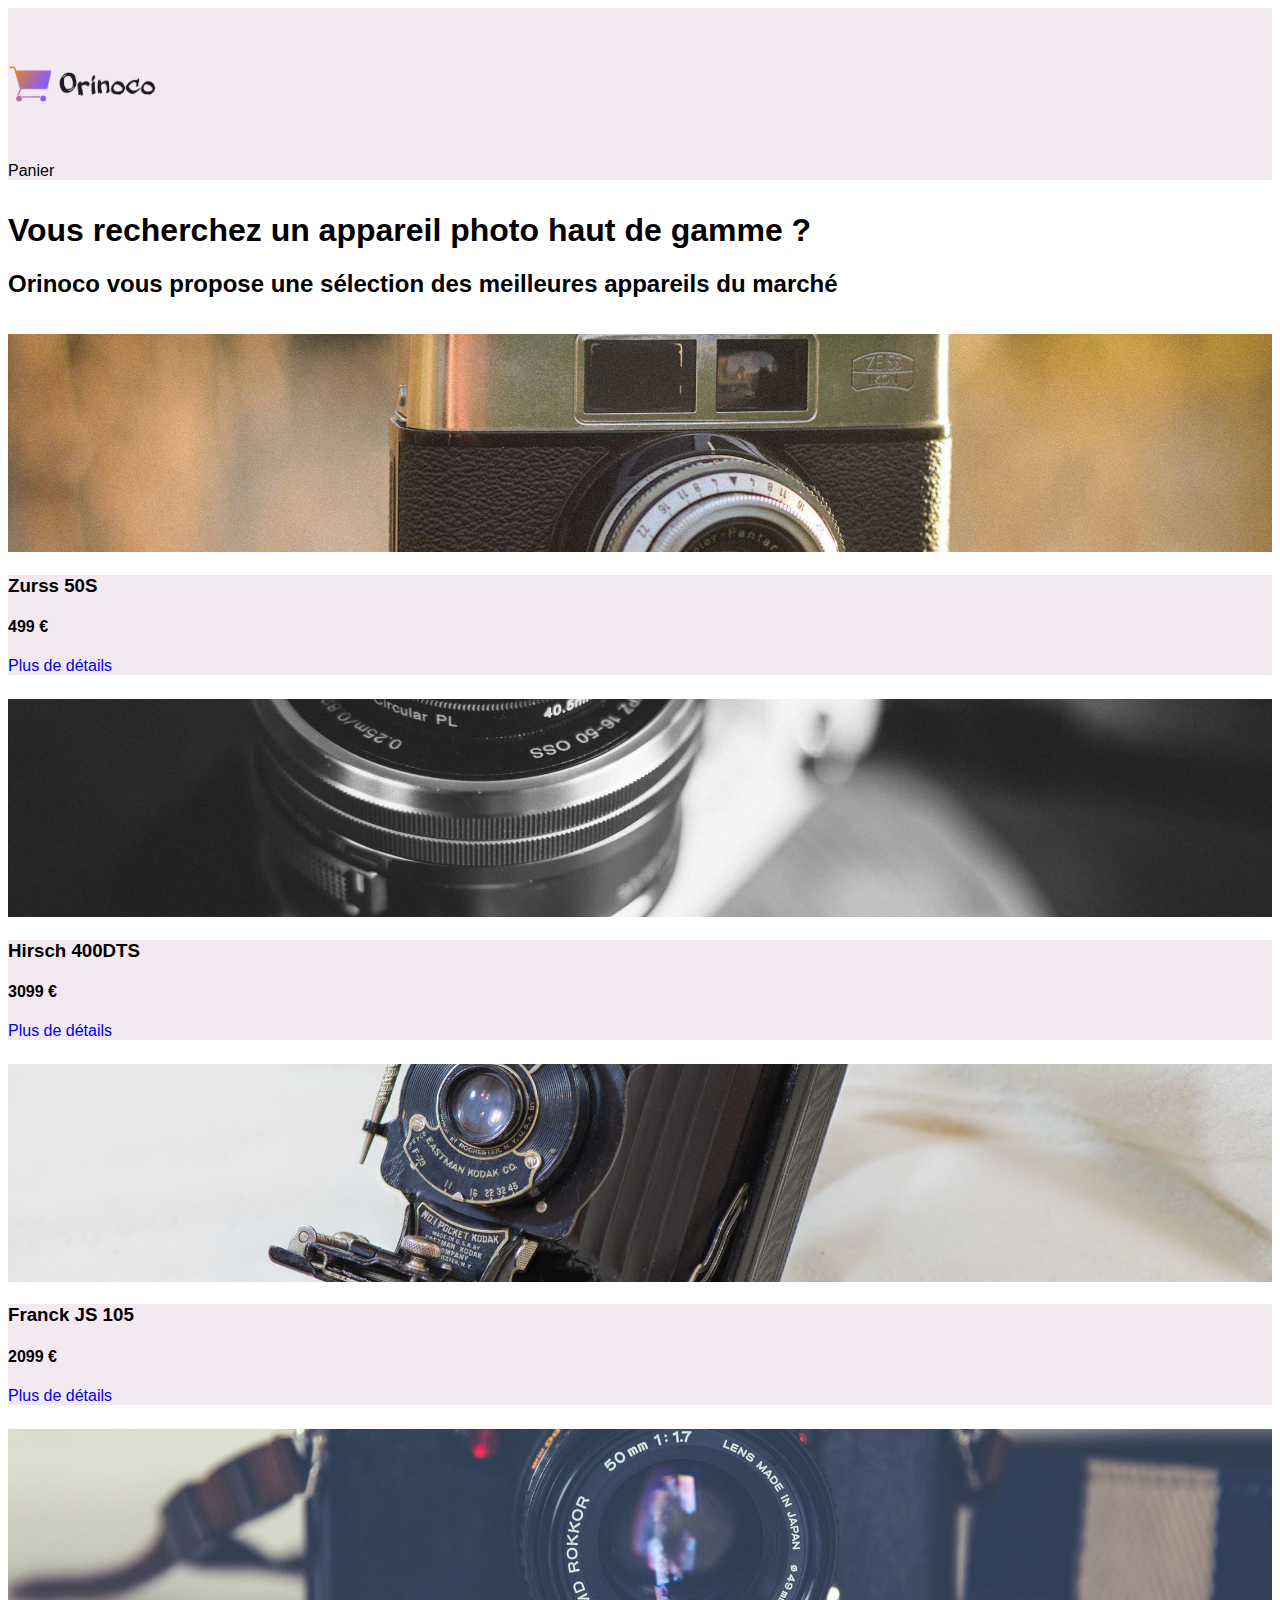
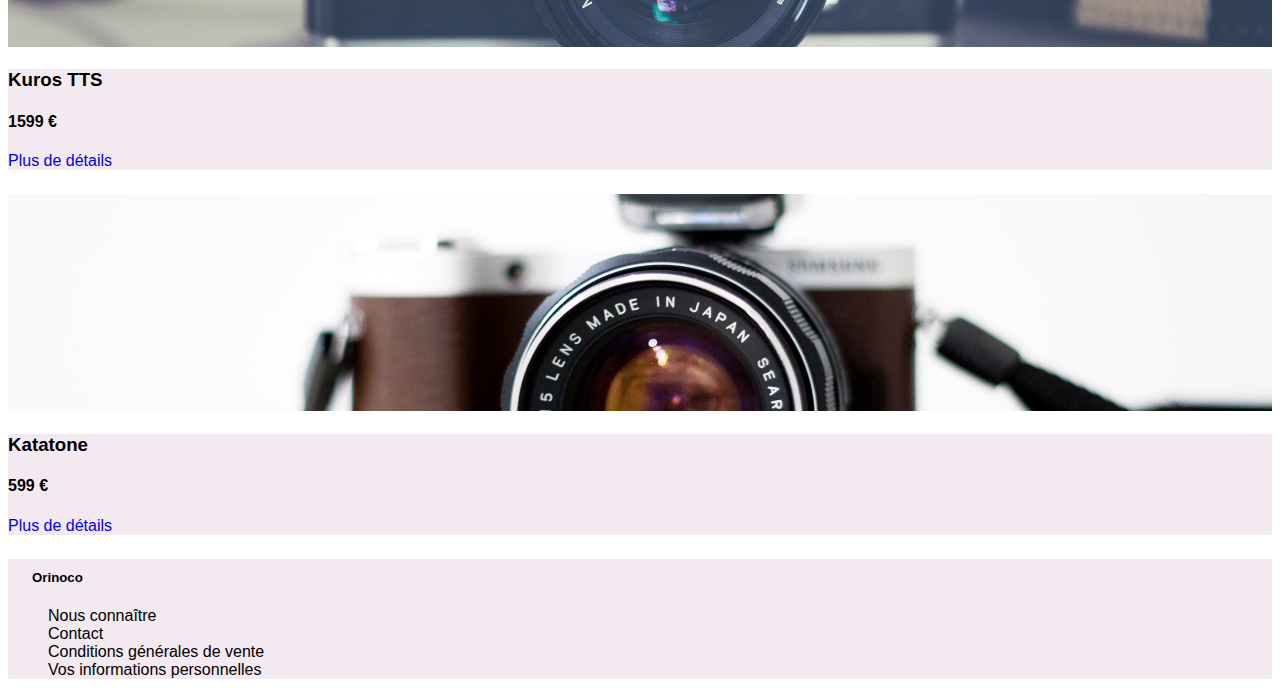
==== index.html @ 97654706 "recup" ====
<!DOCTYPE html>
<html lang="fr">
    <head>
       <meta charset="utf-8">
       <link rel="stylesheet" href="./public/css/style.css">
       <meta name="viewport" content="width=device-width, initial-scale=1.0">
       <link href="https://cdn.jsdelivr.net/npm/bootstrap@5.0.1/dist/css/bootstrap.min.css" rel="stylesheet" integrity="sha384-+0n0xVW2eSR5OomGNYDnhzAbDsOXxcvSN1TPprVMTNDbiYZCxYbOOl7+AMvyTG2x" crossorigin="anonymous">
       <link rel="stylesheet" href="https://use.fontawesome.com/releases/v5.15.2/css/all.css" integrity="sha384-vSIIfh2YWi9wW0r9iZe7RJPrKwp6bG+s9QZMoITbCckVJqGCCRhc+ccxNcdpHuYu" crossorigin="anonymous">
       <title>ORINOCO</title>
    </head>

    <body>

        <header>

            <div class="bloc d-block w-100 bgc-primary" id="header">

                <div class="container text-center">

                    <nav class="navbar row navbar-expand">

                        <a class="navbar-brand col-6" href="index.html">
                            <img src="./images/logo.png" width="150" height="150" class="logo" alt="logo"/>
                        </a>


                        <div class="col-6 basket">

                            <a href="panier.html" class="black">Panier
                            <i class="fas fa-shopping-basket"></i>
                            </a>

                        </div>
                        
                     </nav>

                </div>

            </div>

        </header>


        <main>

            <div class="bloc d-block w-100" id="titles">
                <div class="container bloc-lg text-center">
                    <div class="row">
                        <div class="col-sm-12">
                            <h1 class="heading_title1">Vous recherchez un appareil photo haut de gamme ?</h1>
                            <h2 class="heading_title2">Orinoco vous propose une sélection des meilleures appareils du marché</h2>
                        </div>
                    </div>
                </div>
            </div>

            <div class="bloc d-block w-100" id="bloc-card">
                <div class="container bloc-lg text-center">
                    <div class="row">

                        <div class="col-sm-6">
                            <a href="produit.html">
                                <div class="card">
                                   <img class="card-img-top" src="./images/vcam_1.jpg" width="250" height="250" alt="zurss">
                                    <div class="card-body bgc-primary">
                                     <h3 class="card-title black">Zurss 50S</h3>
                                     <h4 class="card-price black">499 €</h4>
                                     <p class="card-text">Plus de détails</p>
                                    </div>
                                </div>       
                            </a> 
                        </div>

                        <div class="col-sm-6">
                            <a href="produit.html">
                                <div class="card">
                                    <img class="card-img-top" src="./images/vcam_2.jpg" width="250" height="250" alt="Hirsch">
                                    <div class="card-body bgc-primary">
                                      <h3 class="card-title black">Hirsch 400DTS</h3>
                                      <h4 class="card-price black">3099 €</h4>
                                      <p class="card-text">Plus de détails</p>
                                    </div>
                                </div>
                            </a>
                        </div>

                        <div class="col-sm-6">
                            <a href="produit.html">
                                <div class="card">
                                    <img class="card-img-top" src="./images/vcam_3.jpg" width="250" height="250" alt="franck">
                                    <div class="card-body bgc-primary">
                                      <h3 class="card-title black">Franck JS 105</h3>
                                      <h4 class="card-price black">2099 €</h4>
                                      <p class="card-text">Plus de détails</p>
                                    </div>
                                </div>
                            </a>
                        </div>

                        <div class="col-sm-6">
                            <a href="produit.html">
                                <div class="card">
                                    <img class="card-img-top" src="./images/vcam_4.jpg" width="250" height="250" alt="kuros">
                                    <div class="card-body bgc-primary">
                                      <h3 class="card-title black">Kuros TTS</h3>
                                      <h4 class="card-price black">1599 €</h4>
                                      <p class="card-text">Plus de détails</p>
                                    </div>
                                </div>
                            </a>
                        </div>

                        <div class="col-sm-6">
                            <a href="produit.html">
                                <div class="card">
                                    <img class="card-img-top" src="./images/vcam_5.jpg" width="250" height="250" alt="katatone">
                                    <div class="card-body bgc-primary">
                                      <h3 class="card-title black">Katatone</h3>
                                      <h4 class="card-price black">599 €</h4>
                                      <p class="card-text">Plus de détails</p>
                                    </div>
                                </div>
                            </a>
                        </div>


                    </div>
                </div>
            </div>

            

        </main>


        <footer>

            <div class="bloc d-block w-100 text-center bgc-primary" id="footer">
                <div class="container bloc-sm">
                    <div class="row">
                        <div class="col">
                            <h5 class="font-weight-bold text-center">Orinoco</h5>

                            <ul class="font-weight-normal text-center">
                                <li><a href="#" class="black">Nous connaître</a></li>
                                <li><a href="#" class="black">Contact</a></li>
                                <li><a href="#" class="black">Conditions générales de vente</a></li>
                                <li><a href="#" class="black">Vos informations personnelles</a></li>
                            </ul>

                        </div>
                    </div>
                </div>

            </div>
            

        </footer>

        
        <script src="https://cdn.jsdelivr.net/npm/bootstrap@5.0.1/dist/js/bootstrap.bundle.min.js" integrity="sha384-gtEjrD/SeCtmISkJkNUaaKMoLD0//ElJ19smozuHV6z3Iehds+3Ulb9Bn9Plx0x4" crossorigin="anonymous"></script>
        <script src="https://code.jquery.com/jquery-3.5.1.slim.min.js" integrity="sha384-DfXdz2htPH0lsSSs5nCTpuj/zy4C+OGpamoFVy38MVBnE+IbbVYUew+OrCXaRkfj" crossorigin="anonymous"></script>
	    <script src="https://cdn.jsdelivr.net/npm/popper.js@1.16.1/dist/umd/popper.min.js" integrity="sha384-9/reFTGAW83EW2RDu2S0VKaIzap3H66lZH81PoYlFhbGU+6BZp6G7niu735Sk7lN" crossorigin="anonymous"></script>

    </body>

</html>
---- public/css/style.css ----
.bgc-primary {
  background-color: #f3e9f1;
}

footer {
  bottom: 0;
  left: 0;
  right: 0;
}

ul li {
  list-style-type: none;
}

h5 {
  padding-top: 0.7rem;
  margin-left: 1.5rem;
}

a:link {
  text-decoration: none;
}

body {
  color: black;
  font-family: Arial, Helvetica, sans-serif;
}

.black {
  color: black;
}

img {
  object-fit: contain;
}

a:link {
  text-decoration: none;
}

.fas {
  color: #965fe9;
  width: 2em;
  height: 2em;
}

.basket {
  font-weight: 500;
}

@media only screen and (min-width: 250px) and (max-width: 450px) {
  .logo {
    height: 3em;
    width: 3em;
  }
}

.card-img-top {
  width: 100%;
  height: 17vw;
  object-fit: cover;
}

.heading_title1 {
  margin-top: 1em;
}

.heading_title2 {
  margin-bottom: 1.5em;
}

.card {
  margin-bottom: 1.5em;
}

/*# sourceMappingURL=style.css.map */
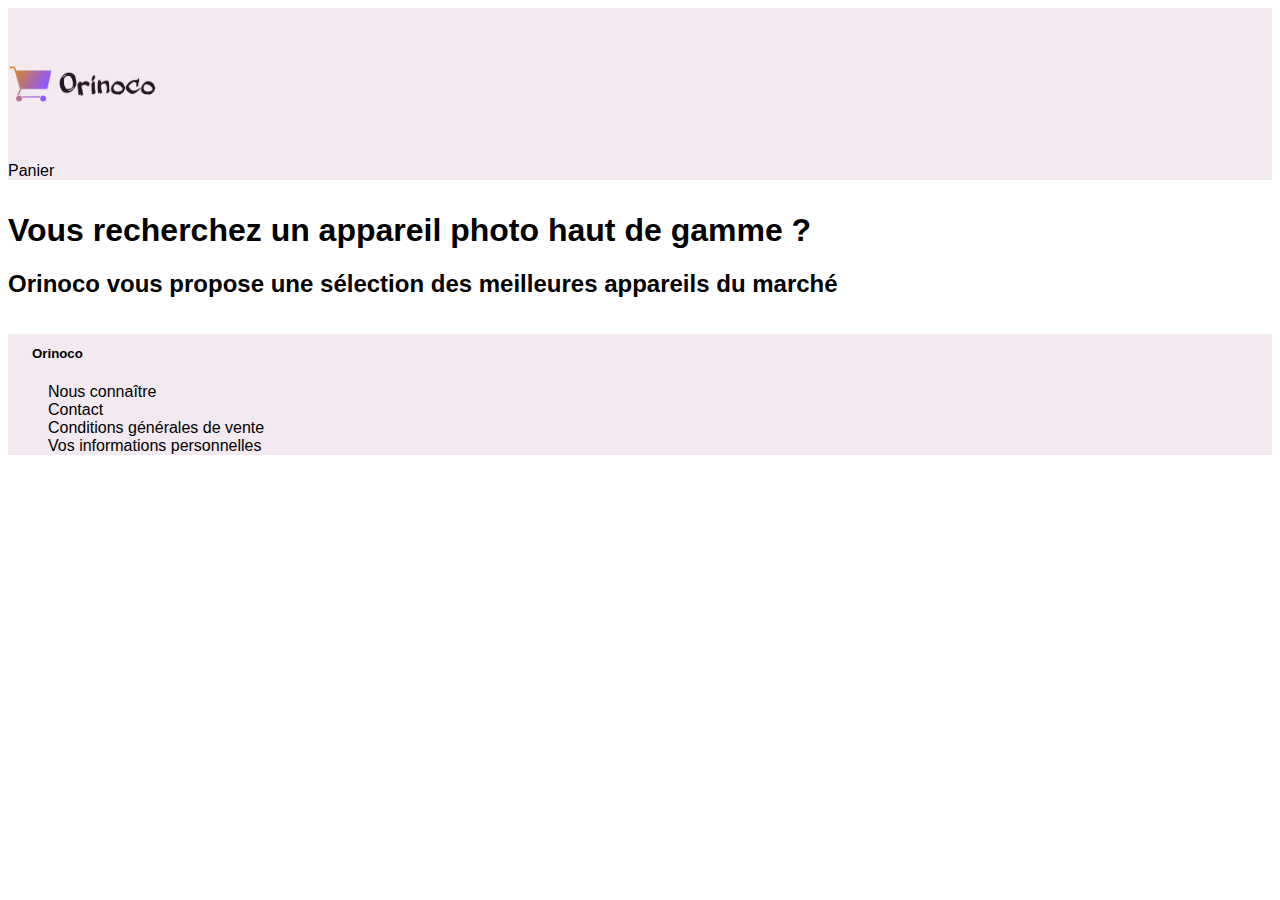
==== commit 89b4567a: "js index et produit" ====
--- a/index.html
+++ b/index.html
@@ -56,72 +56,9 @@
 
             <div class="bloc d-block w-100" id="bloc-card">
                 <div class="container bloc-lg text-center">
-                    <div class="row">
+                    <div class="row card-camera">
 
-                        <div class="col-sm-6">
-                            <a href="produit.html">
-                                <div class="card">
-                                   <img class="card-img-top" src="./images/vcam_1.jpg" width="250" height="250" alt="zurss">
-                                    <div class="card-body bgc-primary">
-                                     <h3 class="card-title black">Zurss 50S</h3>
-                                     <h4 class="card-price black">499 €</h4>
-                                     <p class="card-text">Plus de détails</p>
-                                    </div>
-                                </div>       
-                            </a> 
-                        </div>
-
-                        <div class="col-sm-6">
-                            <a href="produit.html">
-                                <div class="card">
-                                    <img class="card-img-top" src="./images/vcam_2.jpg" width="250" height="250" alt="Hirsch">
-                                    <div class="card-body bgc-primary">
-                                      <h3 class="card-title black">Hirsch 400DTS</h3>
-                                      <h4 class="card-price black">3099 €</h4>
-                                      <p class="card-text">Plus de détails</p>
-                                    </div>
-                                </div>
-                            </a>
-                        </div>
-
-                        <div class="col-sm-6">
-                            <a href="produit.html">
-                                <div class="card">
-                                    <img class="card-img-top" src="./images/vcam_3.jpg" width="250" height="250" alt="franck">
-                                    <div class="card-body bgc-primary">
-                                      <h3 class="card-title black">Franck JS 105</h3>
-                                      <h4 class="card-price black">2099 €</h4>
-                                      <p class="card-text">Plus de détails</p>
-                                    </div>
-                                </div>
-                            </a>
-                        </div>
-
-                        <div class="col-sm-6">
-                            <a href="produit.html">
-                                <div class="card">
-                                    <img class="card-img-top" src="./images/vcam_4.jpg" width="250" height="250" alt="kuros">
-                                    <div class="card-body bgc-primary">
-                                      <h3 class="card-title black">Kuros TTS</h3>
-                                      <h4 class="card-price black">1599 €</h4>
-                                      <p class="card-text">Plus de détails</p>
-                                    </div>
-                                </div>
-                            </a>
-                        </div>
-
-                        <div class="col-sm-6">
-                            <a href="produit.html">
-                                <div class="card">
-                                    <img class="card-img-top" src="./images/vcam_5.jpg" width="250" height="250" alt="katatone">
-                                    <div class="card-body bgc-primary">
-                                      <h3 class="card-title black">Katatone</h3>
-                                      <h4 class="card-price black">599 €</h4>
-                                      <p class="card-text">Plus de détails</p>
-                                    </div>
-                                </div>
-                            </a>
-                        </div>
+                        
 
 
                     </div>
@@ -157,7 +94,8 @@
 
         </footer>
 
-        
+        <script src="script.js"></script>
+        <script src="article.js"></script>
         <script src="https://cdn.jsdelivr.net/npm/bootstrap@5.0.1/dist/js/bootstrap.bundle.min.js" integrity="sha384-gtEjrD/SeCtmISkJkNUaaKMoLD0//ElJ19smozuHV6z3Iehds+3Ulb9Bn9Plx0x4" crossorigin="anonymous"></script>
         <script src="https://code.jquery.com/jquery-3.5.1.slim.min.js" integrity="sha384-DfXdz2htPH0lsSSs5nCTpuj/zy4C+OGpamoFVy38MVBnE+IbbVYUew+OrCXaRkfj" crossorigin="anonymous"></script>
 	    <script src="https://cdn.jsdelivr.net/npm/popper.js@1.16.1/dist/umd/popper.min.js" integrity="sha384-9/reFTGAW83EW2RDu2S0VKaIzap3H66lZH81PoYlFhbGU+6BZp6G7niu735Sk7lN" crossorigin="anonymous"></script>
